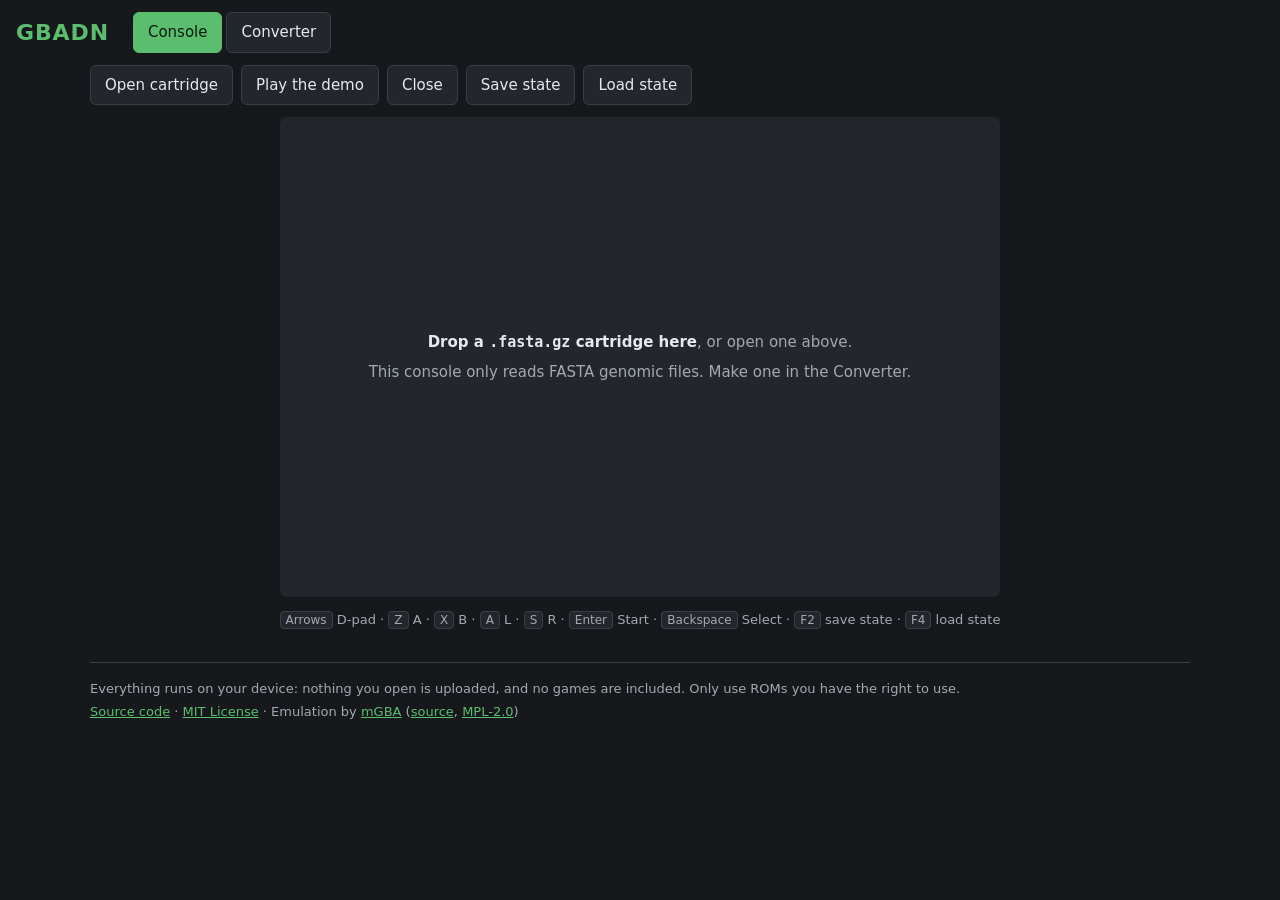
==== web/index.html @ 1cd7c7b8 "Add the browser version A page with the console and the converter, running mGBA and the codec throug" ====
<!doctype html>
<html lang="en">
<head>
<meta charset="utf-8">
<meta name="viewport" content="width=device-width, initial-scale=1, viewport-fit=cover, user-scalable=no">
<title>GBADN</title>
<meta name="description" content="A Game Boy Advance console whose cartridges are DNA. Your files stay on your device.">
<link rel="stylesheet" href="style.css">
</head>
<body>
<header>
  <h1>GBADN</h1>
  <nav role="tablist" aria-label="Sections">
    <button role="tab" id="tab-console" aria-selected="true" aria-controls="console">Console</button>
    <button role="tab" id="tab-converter" aria-selected="false" aria-controls="converter">Converter</button>
  </nav>
</header>

<main>
  <section id="console" role="tabpanel" aria-labelledby="tab-console">
    <div class="toolbar">
      <label class="button">Open cartridge<input id="cartridge-input" type="file" hidden></label>
      <button id="play-demo">Play the demo</button>
      <button id="close-game" hidden>Close</button>
      <button id="save-state" hidden>Save state</button>
      <button id="load-state" hidden>Load state</button>
      <span id="game-title"></span>
      <span id="console-status" role="status"></span>
    </div>

    <div id="stage">
      <div class="pad left" data-touch-only>
        <button class="pill" data-button="L">L</button>
        <div class="dpad">
          <button data-button="UP" aria-label="Up">▲</button>
          <button data-button="LEFT" aria-label="Left">◀</button>
          <button data-button="RIGHT" aria-label="Right">▶</button>
          <button data-button="DOWN" aria-label="Down">▼</button>
        </div>
        <button class="pill" data-button="SELECT">Select</button>
      </div>

      <div id="screen-area">
        <canvas id="screen" width="240" height="160" aria-label="Game screen"></canvas>
        <div id="drop-hint">
          <p><strong>Drop a <code>.fasta.gz</code> cartridge here</strong>, or open one above.</p>
          <p>This console only reads FASTA genomic files. Make one in the Converter.</p>
        </div>
      </div>

      <div class="pad right" data-touch-only>
        <button class="pill" data-button="R">R</button>
        <div class="face">
          <button data-button="A">A</button>
          <button data-button="B">B</button>
        </div>
        <button class="pill" data-button="START">Start</button>
      </div>
    </div>

    <p class="keys" data-keyboard-only>
      <kbd>Arrows</kbd> D-pad · <kbd>Z</kbd> A · <kbd>X</kbd> B · <kbd>A</kbd> L · <kbd>S</kbd> R ·
      <kbd>Enter</kbd> Start · <kbd>Backspace</kbd> Select · <kbd>F2</kbd> save state · <kbd>F4</kbd> load state
    </p>
  </section>

  <section id="converter" role="tabpanel" aria-labelledby="tab-converter" hidden>
    <h2>Turn a GBA ROM into DNA</h2>
    <label id="rom-drop" class="drop">
      <strong>Drop a <code>.gba</code> file here</strong>, or click to choose one
      <input id="rom-input" type="file" accept=".gba,.agb,.bin" hidden>
    </label>
    <p id="converter-status" role="status"></p>
    <div id="report" hidden>
      <h3 id="report-title"></h3>
      <table>
        <tbody id="report-rows"></tbody>
      </table>
      <h3>Chromosomes <small>(best guess from the content)</small></h3>
      <table>
        <tbody id="report-chromosomes"></tbody>
      </table>
      <p class="actions">
        <button id="download">Download cartridge</button>
        <button id="play-converted">Play it</button>
      </p>
    </div>
  </section>
</main>

<footer>
  <p>
    Everything runs on your device: nothing you open is uploaded, and no games are included.
    Only use ROMs you have the right to use.
  </p>
  <p>
    <a href="https://github.com/jsarriaa/GBADN">Source code</a> ·
    <a href="LICENSE.txt">MIT License</a> ·
    Emulation by <a href="https://mgba.io">mGBA</a> (<a href="https://github.com/mgba-emu/mgba">source</a>, <a href="LICENSE.mGBA.txt">MPL-2.0</a>)
  </p>
</footer>

<script src="gbadn.js"></script>
<script src="app.js"></script>
</body>
</html>
---- web/style.css ----
:root {
  --ground: #16181c;
  --panel: #23262c;
  --line: #3a3f47;
  --text: #e7e9ec;
  --muted: #a3a9b2;
  --accent: #5bbe6e;
  --error: #ff8a80;
  color-scheme: dark;
}

* { box-sizing: border-box; }

html, body { min-height: 100%; }

body {
  margin: 0;
  padding: env(safe-area-inset-top) max(16px, env(safe-area-inset-right)) env(safe-area-inset-bottom) max(16px, env(safe-area-inset-left));
  background: var(--ground);
  color: var(--text);
  font: 15px/1.5 system-ui, -apple-system, "Segoe UI", Roboto, sans-serif;
}

header { display: flex; align-items: center; gap: 24px; padding-block: 12px; }
h1 { margin: 0; font-size: 22px; letter-spacing: 0.04em; color: var(--accent); }
h2 { margin-top: 8px; font-size: 20px; }
h3 { margin-bottom: 6px; font-size: 16px; }
small { color: var(--muted); font-weight: normal; }
main { max-width: 1100px; margin-inline: auto; }

nav { display: flex; gap: 4px; }
nav button[aria-selected="true"] { background: var(--accent); border-color: var(--accent); color: #0d1a10; }

button, .button {
  display: inline-block;
  padding: 8px 14px;
  border: 1px solid var(--line);
  border-radius: 6px;
  background: var(--panel);
  color: var(--text);
  font: inherit;
  cursor: pointer;
}
button:hover, .button:hover { border-color: var(--muted); }
button:focus-visible, .button:focus-within, .drop:focus-within { outline: 2px solid var(--accent); outline-offset: 2px; }

.toolbar { display: flex; flex-wrap: wrap; align-items: center; gap: 8px; margin-bottom: 12px; }
#game-title { font-weight: 600; }
#console-status, #converter-status { color: var(--muted); }
.is-error { color: var(--error) !important; }

#stage { display: flex; align-items: stretch; justify-content: center; gap: 12px; }
#screen-area {
  position: relative;
  flex: 0 1 min(100%, 720px);
  aspect-ratio: 3 / 2;
  min-width: 0;
  background: #000;
  border-radius: 6px;
  overflow: hidden;
}
#screen-area.is-dropping { outline: 2px solid var(--accent); }
canvas { display: block; width: 100%; height: 100%; image-rendering: pixelated; }
#drop-hint {
  position: absolute;
  inset: 0;
  display: flex;
  flex-direction: column;
  justify-content: center;
  padding: 16px;
  background: var(--panel);
  color: var(--muted);
  text-align: center;
}
#drop-hint strong { color: var(--text); }
#drop-hint p { margin: 4px 0; }

.keys { color: var(--muted); font-size: 13px; text-align: center; }
kbd { padding: 1px 5px; border: 1px solid var(--line); border-radius: 4px; background: var(--panel); font: inherit; font-size: 12px; }

.pad { display: none; flex: 0 0 auto; width: 150px; flex-direction: column; align-items: center; justify-content: space-between; gap: 8px; }
.pad button { touch-action: none; user-select: none; -webkit-user-select: none; padding: 0; background: rgb(255 255 255 / 10%); }
.pad button.is-held { background: rgb(255 255 255 / 40%); }
.pill { width: 100%; height: 40px; border-radius: 20px; }
.dpad { display: grid; grid-template: repeat(3, 44px) / repeat(3, 44px); }
.dpad [data-button="UP"] { grid-area: 1 / 2; }
.dpad [data-button="LEFT"] { grid-area: 2 / 1; }
.dpad [data-button="RIGHT"] { grid-area: 2 / 3; }
.dpad [data-button="DOWN"] { grid-area: 3 / 2; }
.face { position: relative; width: 130px; height: 120px; }
.face button { position: absolute; width: 60px; height: 60px; border-radius: 50%; font-size: 18px; }
.face [data-button="A"] { top: 0; right: 0; }
.face [data-button="B"] { bottom: 0; left: 0; }

body.has-touch .pad { display: flex; }
body.has-touch [data-keyboard-only] { display: none; }

@media (max-width: 760px) and (orientation: portrait) {
  body.has-touch #stage { flex-wrap: wrap; }
  body.has-touch #screen-area { flex: 1 1 100%; order: -1; }
  body.has-touch .pad { width: calc(50% - 6px); }
}

.drop {
  display: block;
  padding: 40px 16px;
  border: 2px dashed var(--line);
  border-radius: 8px;
  background: var(--panel);
  color: var(--muted);
  text-align: center;
  cursor: pointer;
}
.drop strong { color: var(--text); }
.drop.is-dropping { border-color: var(--accent); }

table { border-collapse: collapse; }
td { padding: 3px 16px 3px 0; overflow-wrap: anywhere; }
td:first-child { color: var(--muted); }
.actions { display: flex; flex-wrap: wrap; gap: 8px; margin-top: 16px; }

footer { max-width: 1100px; margin: 32px auto 0; padding-block: 12px; border-top: 1px solid var(--line); color: var(--muted); font-size: 13px; }
footer p { margin: 4px 0; }
a { color: var(--accent); }
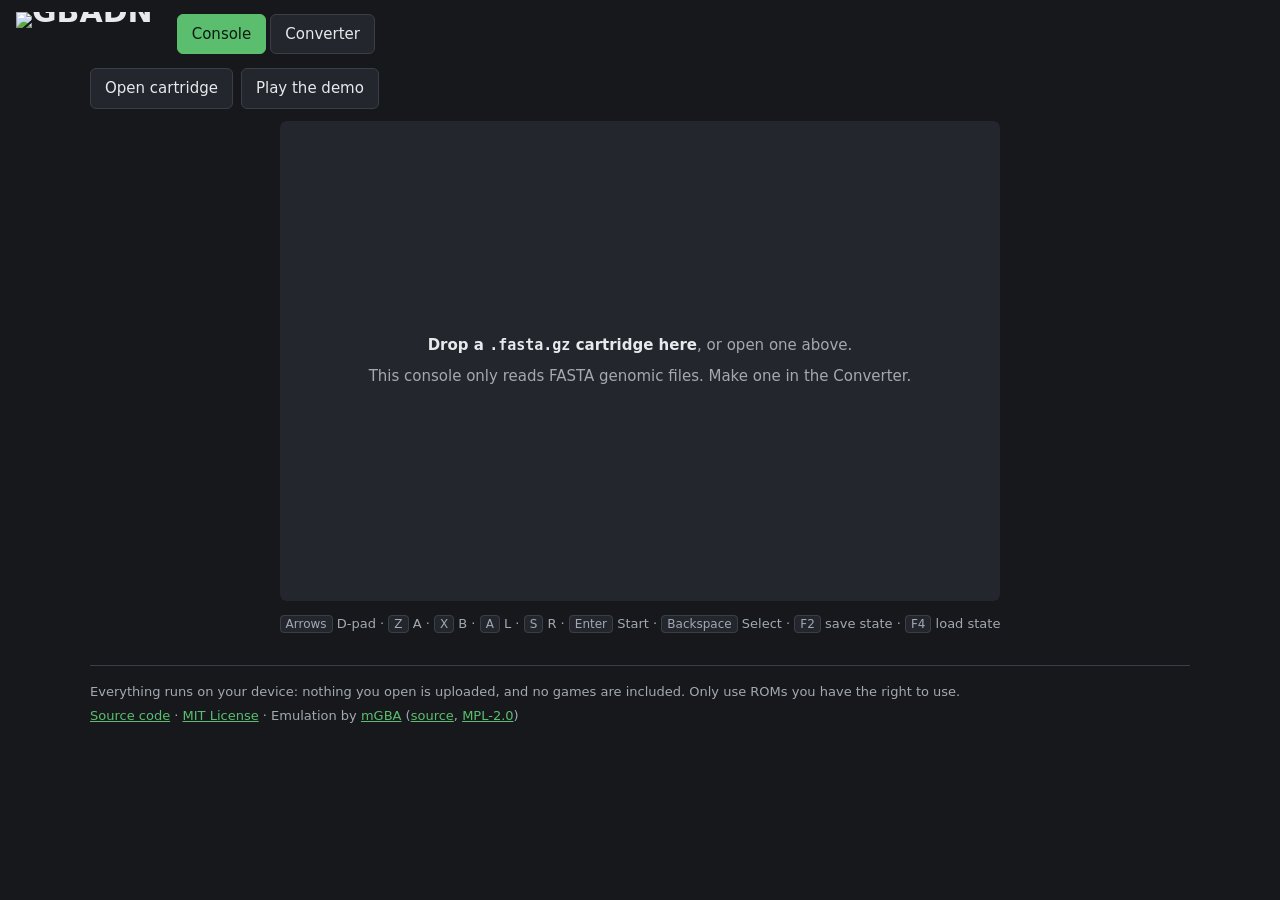
==== commit 6a0d1d2c: "Add the logo and let releases use a temporary Android key The logo is the letters GBA with a DNA cha" ====
--- a/web/index.html
+++ b/web/index.html
@@ -5,11 +5,12 @@
 <meta name="viewport" content="width=device-width, initial-scale=1, viewport-fit=cover, user-scalable=no">
 <title>GBADN</title>
 <meta name="description" content="A Game Boy Advance console whose cartridges are DNA. Your files stay on your device.">
+<link rel="icon" href="favicon.svg" type="image/svg+xml">
 <link rel="stylesheet" href="style.css">
 </head>
 <body>
 <header>
-  <h1>GBADN</h1>
+  <h1><img src="logo.svg" alt="GBADN" height="44"></h1>
   <nav role="tablist" aria-label="Sections">
     <button role="tab" id="tab-console" aria-selected="true" aria-controls="console">Console</button>
     <button role="tab" id="tab-converter" aria-selected="false" aria-controls="converter">Converter</button>
--- a/web/style.css
+++ b/web/style.css
@@ -11,6 +11,9 @@
 
 * { box-sizing: border-box; }
 
+/* Display rules below would otherwise win over the hidden attribute. */
+[hidden] { display: none !important; }
+
 html, body { min-height: 100%; }
 
 body {
@@ -22,7 +25,8 @@
 }
 
 header { display: flex; align-items: center; gap: 24px; padding-block: 12px; }
-h1 { margin: 0; font-size: 22px; letter-spacing: 0.04em; color: var(--accent); }
+h1 { margin: 0; line-height: 0; }
+h1 img { display: block; height: 44px; width: auto; }
 h2 { margin-top: 8px; font-size: 20px; }
 h3 { margin-bottom: 6px; font-size: 16px; }
 small { color: var(--muted); font-weight: normal; }
@@ -95,7 +99,23 @@
 body.has-touch .pad { display: flex; }
 body.has-touch [data-keyboard-only] { display: none; }
 
-@media (max-width: 760px) and (orientation: portrait) {
+/* While playing on a phone, the game gets all the room the toolbar leaves. */
+body.has-touch.is-playing header,
+body.has-touch.is-playing footer { display: none; }
+body.has-touch.is-playing { padding-block: 8px; }
+body.has-touch.is-playing .toolbar { margin-bottom: 8px; }
+
+@media (orientation: landscape) {
+  body.has-touch #stage { height: calc(100dvh - 70px); min-height: 220px; }
+  body.has-touch #screen-area { flex: 0 1 auto; height: 100%; }
+  body.has-touch .pad { width: auto; flex: 1 1 110px; max-width: 170px; }
+  body.has-touch .dpad { grid-template: repeat(3, 38px) / repeat(3, 38px); }
+  body.has-touch .pill { height: 34px; }
+  body.has-touch .face { width: 120px; height: 104px; }
+  body.has-touch .face button { width: 52px; height: 52px; }
+}
+
+@media (orientation: portrait) {
   body.has-touch #stage { flex-wrap: wrap; }
   body.has-touch #screen-area { flex: 1 1 100%; order: -1; }
   body.has-touch .pad { width: calc(50% - 6px); }
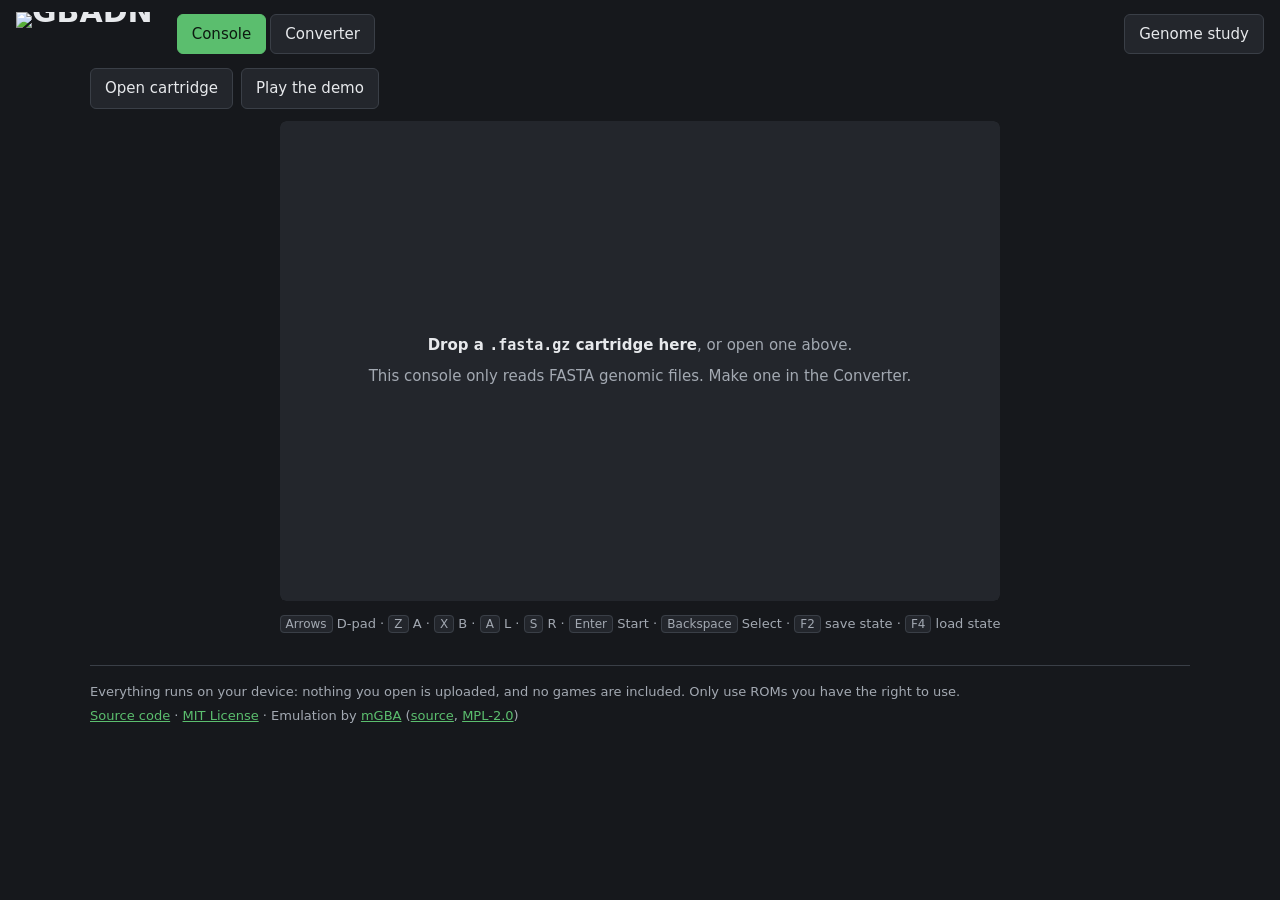
==== commit 5cc9a58c: "Add a genome study of a real cartridge Add gbadn-study, which measures a cartridge's decoded ROM, an" ====
--- a/web/index.html
+++ b/web/index.html
@@ -15,6 +15,7 @@
     <button role="tab" id="tab-console" aria-selected="true" aria-controls="console">Console</button>
     <button role="tab" id="tab-converter" aria-selected="false" aria-controls="converter">Converter</button>
   </nav>
+  <a class="button study-link" href="study.html">Genome study</a>
 </header>
 
 <main>
--- a/web/style.css
+++ b/web/style.css
@@ -24,7 +24,8 @@
   font: 15px/1.5 system-ui, -apple-system, "Segoe UI", Roboto, sans-serif;
 }
 
-header { display: flex; align-items: center; gap: 24px; padding-block: 12px; }
+header { display: flex; flex-wrap: wrap; align-items: center; gap: 12px 24px; padding-block: 12px; }
+.study-link { margin-left: auto; text-decoration: none; }
 h1 { margin: 0; line-height: 0; }
 h1 img { display: block; height: 44px; width: auto; }
 h2 { margin-top: 8px; font-size: 20px; }
@@ -142,3 +143,14 @@
 footer { max-width: 1100px; margin: 32px auto 0; padding-block: 12px; border-top: 1px solid var(--line); color: var(--muted); font-size: 13px; }
 footer p { margin: 4px 0; }
 a { color: var(--accent); }
+
+.study p { max-width: 75ch; }
+.study figure { margin: 28px 0; }
+.study figure img { display: block; width: 100%; height: auto; border-radius: 8px; }
+.study figcaption { max-width: 75ch; margin-top: 8px; color: var(--muted); }
+.study figcaption strong { color: var(--text); }
+.table-scroll { overflow-x: auto; }
+.data caption { margin-bottom: 6px; color: var(--muted); text-align: left; }
+.data th, .data td { padding: 4px 20px 4px 0; border-bottom: 1px solid var(--line); text-align: right; font-variant-numeric: tabular-nums; }
+.data td:first-child { color: inherit; }
+.data th:first-child { font-weight: normal; text-align: left; }
